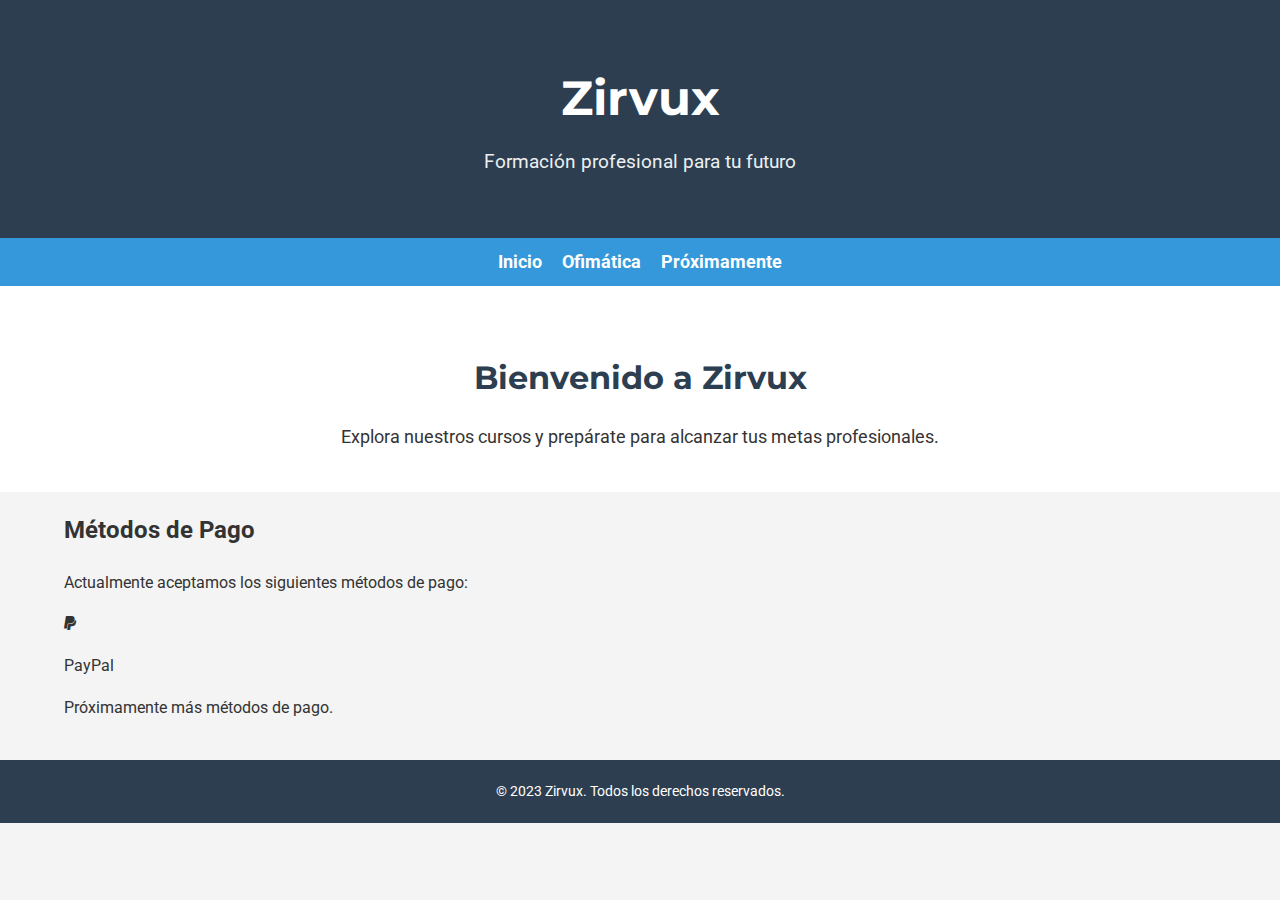
==== index.html @ 896347df "Update index.html" ====
<!DOCTYPE html>
<html lang="es">
<head>
    <meta charset="UTF-8">
    <meta name="viewport" content="width=device-width, initial-scale=1.0">
    <title>Zirvux - Página Principal</title>
    <link rel="stylesheet" href="styles.css">
    <link href="https://fonts.googleapis.com/css2?family=Roboto:wght@400;700&family=Montserrat:wght@600&display=swap" rel="stylesheet">
    <link rel="stylesheet" href="https://cdnjs.cloudflare.com/ajax/libs/font-awesome/6.0.0/css/all.min.css">
</head>
<body>
    <header>
        <div class="container">
            <h1>Zirvux</h1>
            <p>Formación profesional para tu futuro</p>
        </div>
    </header>

    <nav>
        <div class="container">
            <ul>
                <li><a href="index.html">Inicio</a></li>
                <li><a href="ofimatica.html">Ofimática</a></li>
                <li><a href="proximamente.html">Próximamente</a></li>
            </ul>
        </div>
    </nav>

    <section class="bienvenida">
        <div class="container">
            <h2>Bienvenido a Zirvux</h2>
            <p>Explora nuestros cursos y prepárate para alcanzar tus metas profesionales.</p>
        </div>
    </section>

    <!-- Sección de Métodos de Pago -->
    <section class="metodos-pago">
        <div class="container">
            <h2>Métodos de Pago</h2>
            <p>Actualmente aceptamos los siguientes métodos de pago:</p>
            <div class="metodos">
                <div class="metodo">
                    <i class="fab fa-paypal"></i>
                    <p>PayPal</p>
                </div>
            </div>
            <p class="proximamente-mas">Próximamente más métodos de pago.</p>
        </div>
    </section>

    <footer>
        <div class="container">
            <p>&copy; 2023 Zirvux. Todos los derechos reservados.</p>
        </div>
    </footer>
</body>
</html>
---- styles.css ----
/* Estilos generales */
body {
    font-family: 'Roboto', sans-serif;
    margin: 0;
    padding: 0;
    background-color: #f4f4f4;
    color: #333;
    line-height: 1.6;
}

.container {
    width: 90%;
    max-width: 1200px;
    margin: 0 auto;
}

/* Encabezado */
header {
    background-color: #2c3e50;
    color: white;
    padding: 60px 0;
    text-align: center;
}

header h1 {
    font-family: 'Montserrat', sans-serif;
    font-size: 3em;
    margin: 0;
}

header p {
    font-size: 1.2em;
    margin: 10px 0 0;
    color: #ecf0f1;
}

/* Navegación */
nav {
    background-color: #3498db;
    padding: 10px 0;
}

nav ul {
    list-style-type: none;
    padding: 0;
    margin: 0;
    display: flex;
    justify-content: center;
    gap: 20px;
}

nav ul li {
    display: inline;
}

nav ul li a {
    color: white;
    text-decoration: none;
    font-weight: bold;
    font-size: 1.1em;
}

nav ul li a:hover {
    text-decoration: underline;
}

/* Sección Bienvenida */
.bienvenida {
    padding: 40px 0;
    background-color: white;
    text-align: center;
}

.bienvenida h2 {
    font-family: 'Montserrat', sans-serif;
    font-size: 2em;
    margin-bottom: 20px;
    color: #2c3e50;
}

.bienvenida p {
    font-size: 1.1em;
    max-width: 600px;
    margin: 0 auto;
}

/* Sección de Cursos */
.cursos {
    padding: 40px 0;
    background-color: white;
}

.cursos h2 {
    font-family: 'Montserrat', sans-serif;
    font-size: 2em;
    text-align: center;
    margin-bottom: 30px;
    color: #2c3e50;
}

.curso {
    background-color: #ecf0f1;
    border-radius: 8px;
    padding: 20px;
    margin: 20px 0;
    box-shadow: 0 4px 6px rgba(0, 0, 0, 0.1);
}

.curso h3 {
    font-family: 'Montserrat', sans-serif;
    font-size: 1.5em;
    margin-bottom: 15px;
    color: #2c3e50;
}

.curso p {
    font-size: 1em;
    margin-bottom: 15px;
}

.curso ul {
    list-style-type: none;
    padding: 0;
    margin-bottom: 20px;
}

.curso ul li {
    margin: 10px 0;
    font-size: 0.95em;
}

.btn {
    display: inline-block;
    padding: 10px 20px;
    background-color: #3498db;
    color: white;
    text-decoration: none;
    border-radius: 5px;
    font-size: 1em;
    transition: background-color 0.3s ease;
}

.btn:hover {
    background-color: #2980b9;
}

.btn.disabled {
    background-color: #bdc3c7;
    cursor: not-allowed;
}

.proximamente {
    opacity: 0.8;
}

/* Pie de página */
footer {
    background-color: #2c3e50;
    color: white;
    text-align: center;
    padding: 20px 0;
    margin-top: 40px;
}

footer p {
    margin: 0;
    font-size: 0.9em;
}
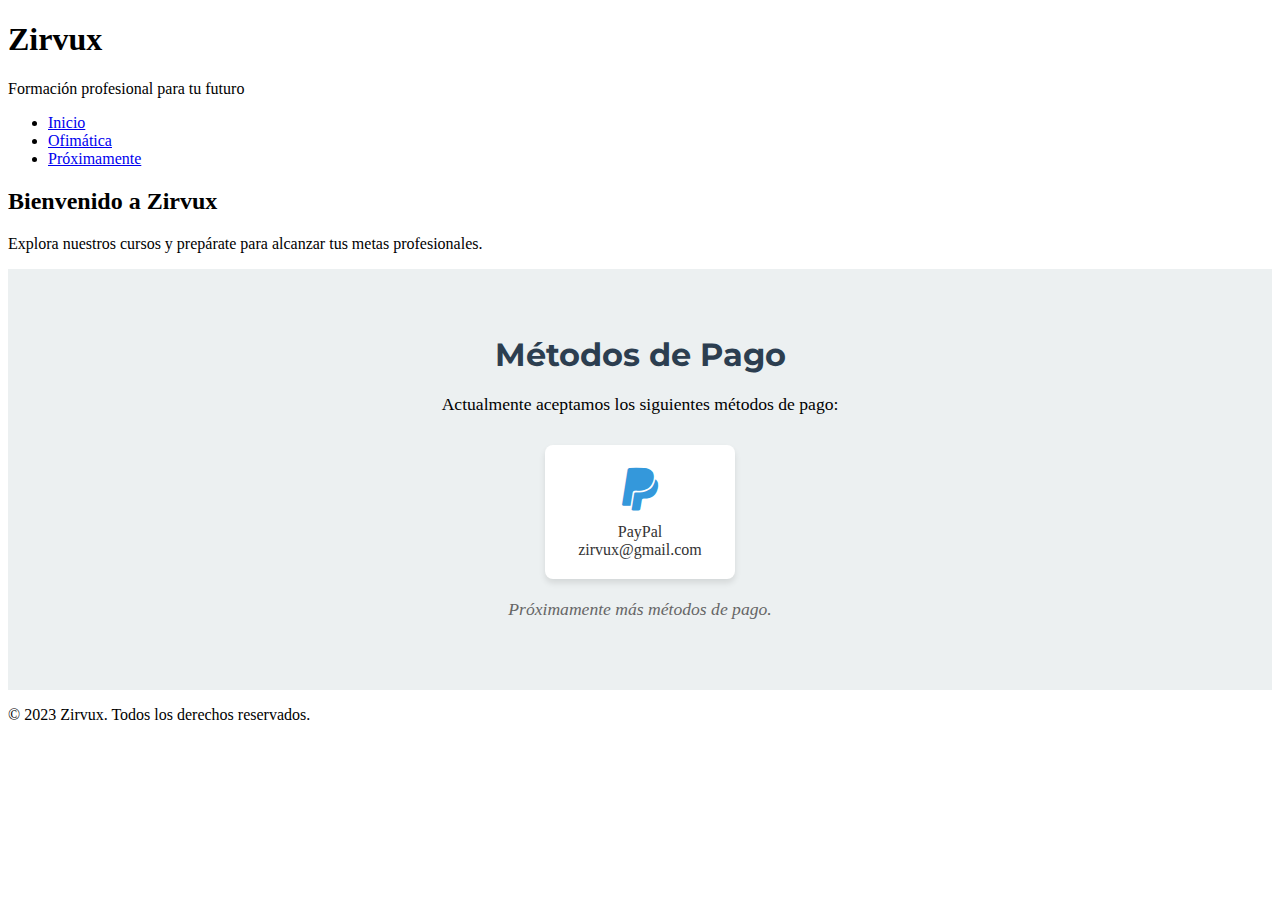
==== commit cf216785: "Update index.html" ====
--- a/index.html
+++ b/index.html
@@ -42,6 +42,7 @@
                 <div class="metodo">
                     <i class="fab fa-paypal"></i>
                     <p>PayPal</p>
+                    <p class="correo-paypal">zirvux@gmail.com</p>
                 </div>
             </div>
             <p class="proximamente-mas">Próximamente más métodos de pago.</p>
--- a/styles.css
+++ b/styles.css
@@ -1,168 +1,52 @@
-/* Estilos generales */
-body {
-    font-family: 'Roboto', sans-serif;
-    margin: 0;
-    padding: 0;
-    background-color: #f4f4f4;
-    color: #333;
-    line-height: 1.6;
-}
-
-.container {
-    width: 90%;
-    max-width: 1200px;
-    margin: 0 auto;
-}
-
-/* Encabezado */
-header {
-    background-color: #2c3e50;
-    color: white;
-    padding: 60px 0;
+/* Sección de Métodos de Pago */
+.metodos-pago {
+    padding: 40px 0;
+    background-color: #ecf0f1;
     text-align: center;
 }
 
-header h1 {
-    font-family: 'Montserrat', sans-serif;
-    font-size: 3em;
-    margin: 0;
-}
-
-header p {
-    font-size: 1.2em;
-    margin: 10px 0 0;
-    color: #ecf0f1;
-}
-
-/* Navegación */
-nav {
-    background-color: #3498db;
-    padding: 10px 0;
-}
-
-nav ul {
-    list-style-type: none;
-    padding: 0;
-    margin: 0;
-    display: flex;
-    justify-content: center;
-    gap: 20px;
-}
-
-nav ul li {
-    display: inline;
-}
-
-nav ul li a {
-    color: white;
-    text-decoration: none;
-    font-weight: bold;
-    font-size: 1.1em;
-}
-
-nav ul li a:hover {
-    text-decoration: underline;
-}
-
-/* Sección Bienvenida */
-.bienvenida {
-    padding: 40px 0;
-    background-color: white;
-    text-align: center;
-}
-
-.bienvenida h2 {
+.metodos-pago h2 {
     font-family: 'Montserrat', sans-serif;
     font-size: 2em;
     margin-bottom: 20px;
     color: #2c3e50;
 }
 
-.bienvenida p {
+.metodos-pago p {
     font-size: 1.1em;
-    max-width: 600px;
-    margin: 0 auto;
+    margin-bottom: 30px;
 }
 
-/* Sección de Cursos */
-.cursos {
-    padding: 40px 0;
-    background-color: white;
+.metodos {
+    display: flex;
+    justify-content: center;
+    gap: 30px;
+    flex-wrap: wrap;
 }
 
-.cursos h2 {
-    font-family: 'Montserrat', sans-serif;
-    font-size: 2em;
-    text-align: center;
-    margin-bottom: 30px;
-    color: #2c3e50;
+.metodo {
+    background-color: white;
+    border-radius: 8px;
+    padding: 20px;
+    box-shadow: 0 4px 6px rgba(0, 0, 0, 0.1);
+    width: 150px;
 }
 
-.curso {
-    background-color: #ecf0f1;
-    border-radius: 8px;
-    padding: 20px;
-    margin: 20px 0;
-    box-shadow: 0 4px 6px rgba(0, 0, 0, 0.1);
+.metodo i {
+    font-size: 3em;
+    color: #3498db;
+    margin-bottom: 10px;
 }
 
-.curso h3 {
-    font-family: 'Montserrat', sans-serif;
-    font-size: 1.5em;
-    margin-bottom: 15px;
-    color: #2c3e50;
+.metodo p {
+    font-size: 1em;
+    margin: 0;
+    color: #333;
 }
 
-.curso p {
-    font-size: 1em;
-    margin-bottom: 15px;
+.proximamente-mas {
+    font-size: 0.9em;
+    color: #666;
+    margin-top: 20px;
+    font-style: italic;
 }
-
-.curso ul {
-    list-style-type: none;
-    padding: 0;
-    margin-bottom: 20px;
-}
-
-.curso ul li {
-    margin: 10px 0;
-    font-size: 0.95em;
-}
-
-.btn {
-    display: inline-block;
-    padding: 10px 20px;
-    background-color: #3498db;
-    color: white;
-    text-decoration: none;
-    border-radius: 5px;
-    font-size: 1em;
-    transition: background-color 0.3s ease;
-}
-
-.btn:hover {
-    background-color: #2980b9;
-}
-
-.btn.disabled {
-    background-color: #bdc3c7;
-    cursor: not-allowed;
-}
-
-.proximamente {
-    opacity: 0.8;
-}
-
-/* Pie de página */
-footer {
-    background-color: #2c3e50;
-    color: white;
-    text-align: center;
-    padding: 20px 0;
-    margin-top: 40px;
-}
-
-footer p {
-    margin: 0;
-    font-size: 0.9em;
-}
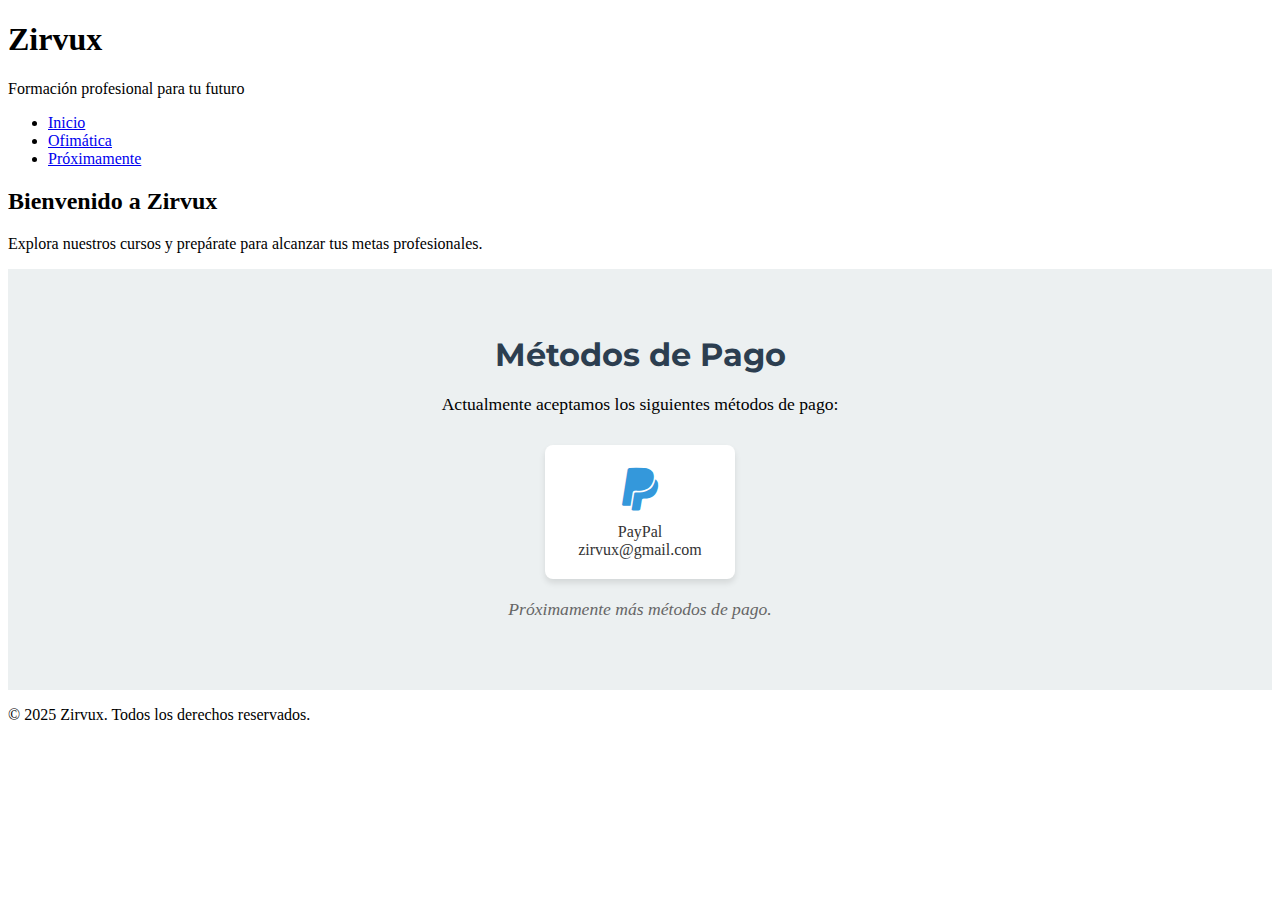
==== commit 67d086aa: "Update index.html" ====
--- a/index.html
+++ b/index.html
@@ -51,7 +51,7 @@
 
     <footer>
         <div class="container">
-            <p>&copy; 2023 Zirvux. Todos los derechos reservados.</p>
+            <p>&copy; 2025 Zirvux. Todos los derechos reservados.</p>
         </div>
     </footer>
 </body>
--- a/styles.css
+++ b/styles.css
@@ -44,6 +44,12 @@
     color: #333;
 }
 
+.correo-paypal {
+    font-size: 0.9em;
+    color: #666;
+    margin-top: 10px;
+}
+
 .proximamente-mas {
     font-size: 0.9em;
     color: #666;
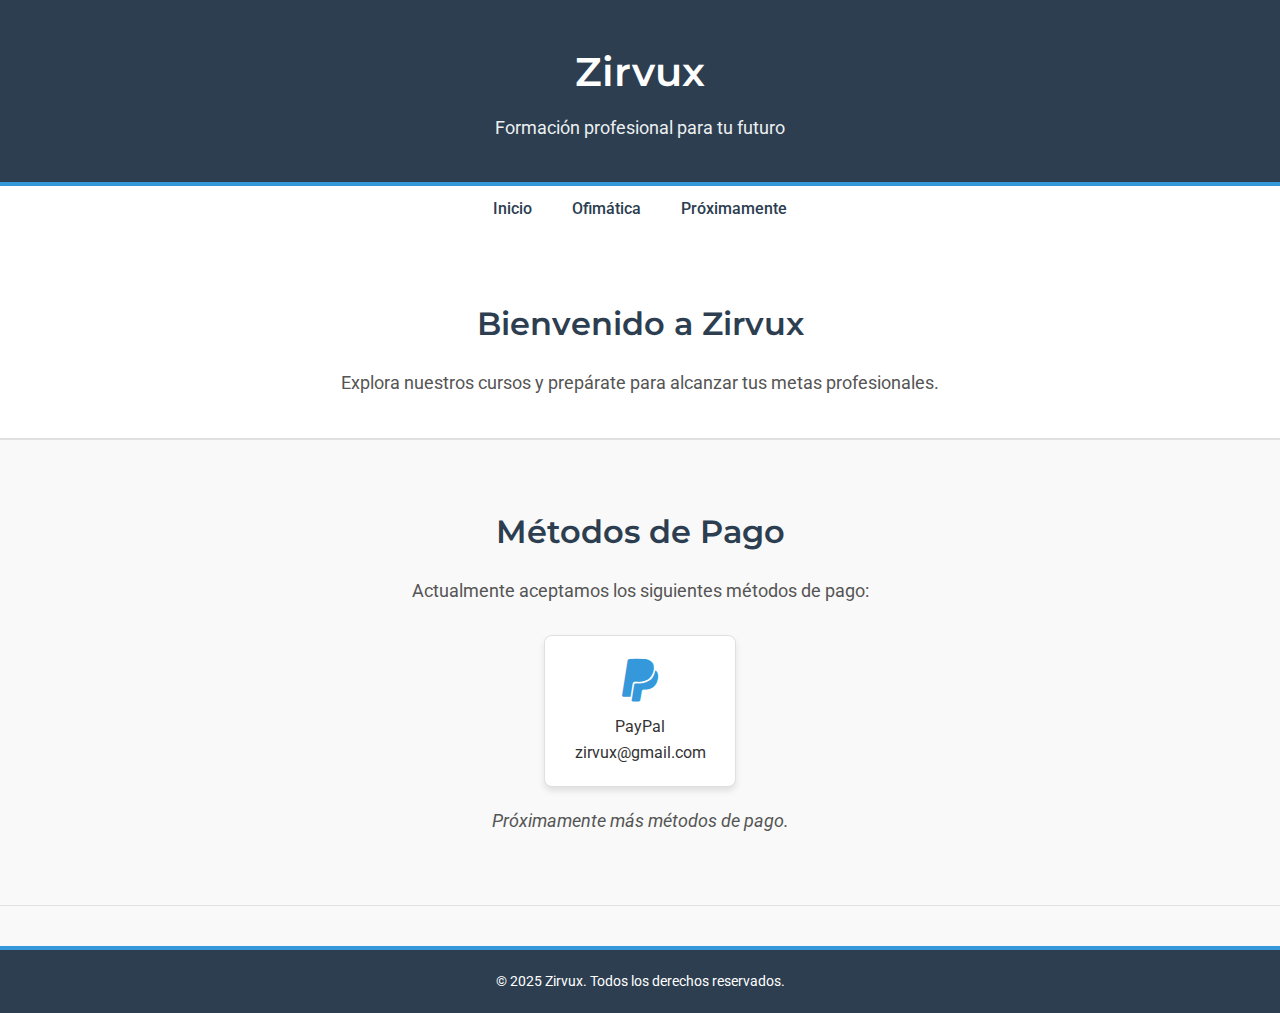
==== commit d7e5f80f: "Update index.html" ====
--- a/index.html
+++ b/index.html
@@ -3,7 +3,7 @@
 <head>
     <meta charset="UTF-8">
     <meta name="viewport" content="width=device-width, initial-scale=1.0">
-    <title>Zirvux - Página Principal</title>
+    <title>Zirvux</title>
     <link rel="stylesheet" href="styles.css">
     <link href="https://fonts.googleapis.com/css2?family=Roboto:wght@400;700&family=Montserrat:wght@600&display=swap" rel="stylesheet">
     <link rel="stylesheet" href="https://cdnjs.cloudflare.com/ajax/libs/font-awesome/6.0.0/css/all.min.css">
--- a/styles.css
+++ b/styles.css
@@ -1,8 +1,176 @@
+/* Estilos generales */
+body {
+    font-family: 'Roboto', sans-serif;
+    margin: 0;
+    padding: 0;
+    background-color: #f9f9f9;
+    color: #333;
+    line-height: 1.6;
+}
+
+.container {
+    width: 90%;
+    max-width: 1200px;
+    margin: 0 auto;
+}
+
+/* Encabezado */
+header {
+    background-color: #2c3e50;
+    color: white;
+    padding: 40px 0;
+    text-align: center;
+    border-bottom: 4px solid #3498db;
+}
+
+header h1 {
+    font-family: 'Montserrat', sans-serif;
+    font-size: 2.5em;
+    margin: 0;
+    font-weight: 600;
+}
+
+header p {
+    font-size: 1.1em;
+    margin: 10px 0 0;
+    color: #ecf0f1;
+}
+
+/* Navegación */
+nav {
+    background-color: #ffffff;
+    padding: 10px 0;
+    box-shadow: 0 2px 4px rgba(0, 0, 0, 0.1);
+}
+
+nav ul {
+    list-style-type: none;
+    padding: 0;
+    margin: 0;
+    display: flex;
+    justify-content: center;
+    gap: 20px;
+}
+
+nav ul li {
+    display: inline;
+}
+
+nav ul li a {
+    color: #2c3e50;
+    text-decoration: none;
+    font-weight: 500;
+    font-size: 1em;
+    padding: 5px 10px;
+    border-radius: 4px;
+    transition: background-color 0.3s ease;
+}
+
+nav ul li a:hover {
+    background-color: #3498db;
+    color: white;
+}
+
+/* Sección Bienvenida */
+.bienvenida {
+    padding: 40px 0;
+    background-color: white;
+    text-align: center;
+    border-bottom: 1px solid #e0e0e0;
+}
+
+.bienvenida h2 {
+    font-family: 'Montserrat', sans-serif;
+    font-size: 2em;
+    margin-bottom: 20px;
+    color: #2c3e50;
+    font-weight: 600;
+}
+
+.bienvenida p {
+    font-size: 1.1em;
+    max-width: 600px;
+    margin: 0 auto;
+    color: #555;
+}
+
+/* Sección de Cursos */
+.cursos {
+    padding: 40px 0;
+    background-color: white;
+}
+
+.cursos h2 {
+    font-family: 'Montserrat', sans-serif;
+    font-size: 2em;
+    text-align: center;
+    margin-bottom: 30px;
+    color: #2c3e50;
+    font-weight: 600;
+}
+
+.curso {
+    background-color: #ffffff;
+    border-radius: 8px;
+    padding: 20px;
+    margin: 20px 0;
+    box-shadow: 0 4px 6px rgba(0, 0, 0, 0.1);
+    border: 1px solid #e0e0e0;
+}
+
+.curso h3 {
+    font-family: 'Montserrat', sans-serif;
+    font-size: 1.5em;
+    margin-bottom: 15px;
+    color: #2c3e50;
+    font-weight: 600;
+}
+
+.curso p {
+    font-size: 1em;
+    margin-bottom: 15px;
+    color: #555;
+}
+
+.curso ul {
+    list-style-type: none;
+    padding: 0;
+    margin-bottom: 20px;
+}
+
+.curso ul li {
+    margin: 10px 0;
+    font-size: 0.95em;
+    color: #555;
+}
+
+.btn {
+    display: inline-block;
+    padding: 10px 20px;
+    background-color: #3498db;
+    color: white;
+    text-decoration: none;
+    border-radius: 4px;
+    font-size: 1em;
+    transition: background-color 0.3s ease;
+}
+
+.btn:hover {
+    background-color: #2980b9;
+}
+
+.btn.disabled {
+    background-color: #bdc3c7;
+    cursor: not-allowed;
+}
+
 /* Sección de Métodos de Pago */
 .metodos-pago {
     padding: 40px 0;
-    background-color: #ecf0f1;
-    text-align: center;
+    background-color: #f9f9f9;
+    text-align: center;
+    border-top: 1px solid #e0e0e0;
+    border-bottom: 1px solid #e0e0e0;
 }
 
 .metodos-pago h2 {
@@ -10,11 +178,13 @@
     font-size: 2em;
     margin-bottom: 20px;
     color: #2c3e50;
+    font-weight: 600;
 }
 
 .metodos-pago p {
     font-size: 1.1em;
     margin-bottom: 30px;
+    color: #555;
 }
 
 .metodos {
@@ -29,6 +199,7 @@
     border-radius: 8px;
     padding: 20px;
     box-shadow: 0 4px 6px rgba(0, 0, 0, 0.1);
+    border: 1px solid #e0e0e0;
     width: 150px;
 }
 
@@ -56,3 +227,39 @@
     margin-top: 20px;
     font-style: italic;
 }
+
+/* Sección Próximamente */
+.proximamente {
+    padding: 40px 0;
+    background-color: white;
+    text-align: center;
+}
+
+.proximamente h2 {
+    font-family: 'Montserrat', sans-serif;
+    font-size: 2em;
+    margin-bottom: 20px;
+    color: #2c3e50;
+    font-weight: 600;
+}
+
+.proximamente p {
+    font-size: 1.1em;
+    margin-bottom: 30px;
+    color: #555;
+}
+
+/* Pie de página */
+footer {
+    background-color: #2c3e50;
+    color: white;
+    text-align: center;
+    padding: 20px 0;
+    margin-top: 40px;
+    border-top: 4px solid #3498db;
+}
+
+footer p {
+    margin: 0;
+    font-size: 0.9em;
+}
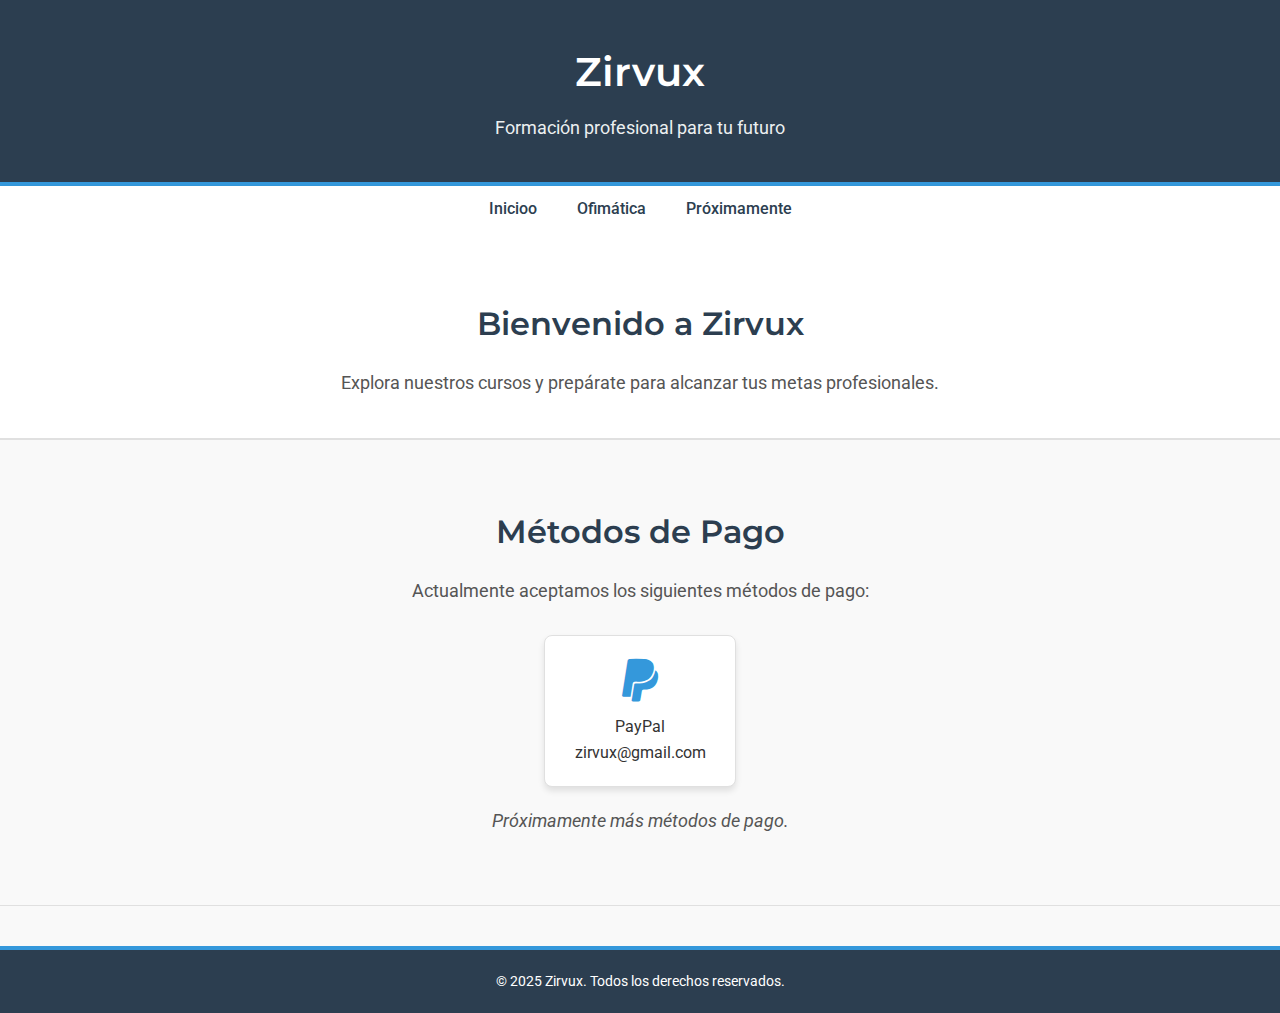
==== commit 51b6afa8: "prueba" ====
--- a/index.html
+++ b/index.html
@@ -19,7 +19,7 @@
     <nav>
         <div class="container">
             <ul>
-                <li><a href="index.html">Inicio</a></li>
+                <li><a href="index.html">Inicioo</a></li>
                 <li><a href="ofimatica.html">Ofimática</a></li>
                 <li><a href="proximamente.html">Próximamente</a></li>
             </ul>
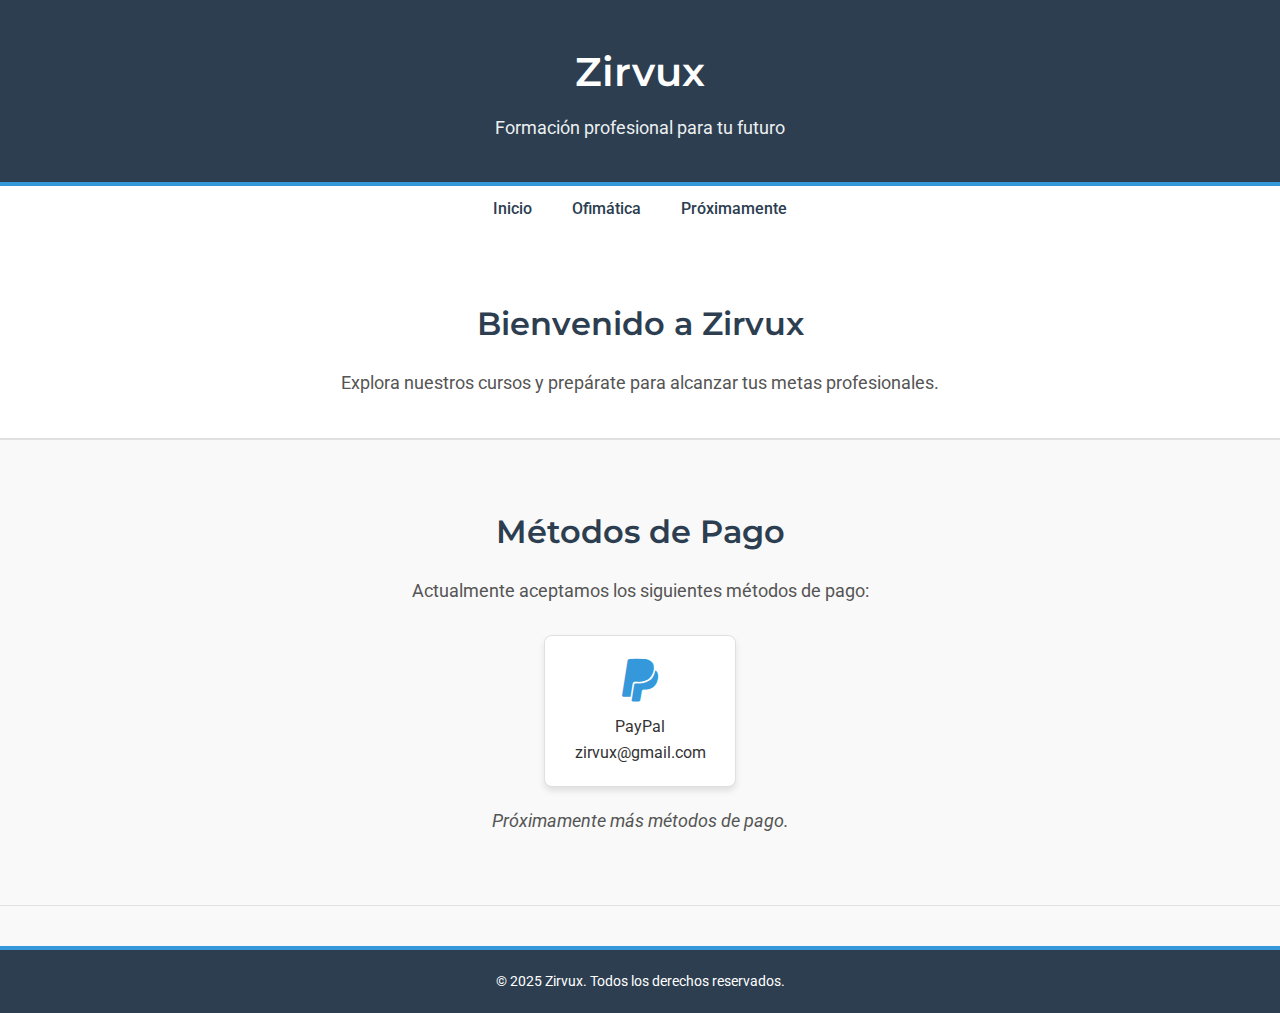
==== commit e181633c: "borrar prueba" ====
--- a/index.html
+++ b/index.html
@@ -19,7 +19,7 @@
     <nav>
         <div class="container">
             <ul>
-                <li><a href="index.html">Inicioo</a></li>
+                <li><a href="index.html">Inicio</a></li>
                 <li><a href="ofimatica.html">Ofimática</a></li>
                 <li><a href="proximamente.html">Próximamente</a></li>
             </ul>
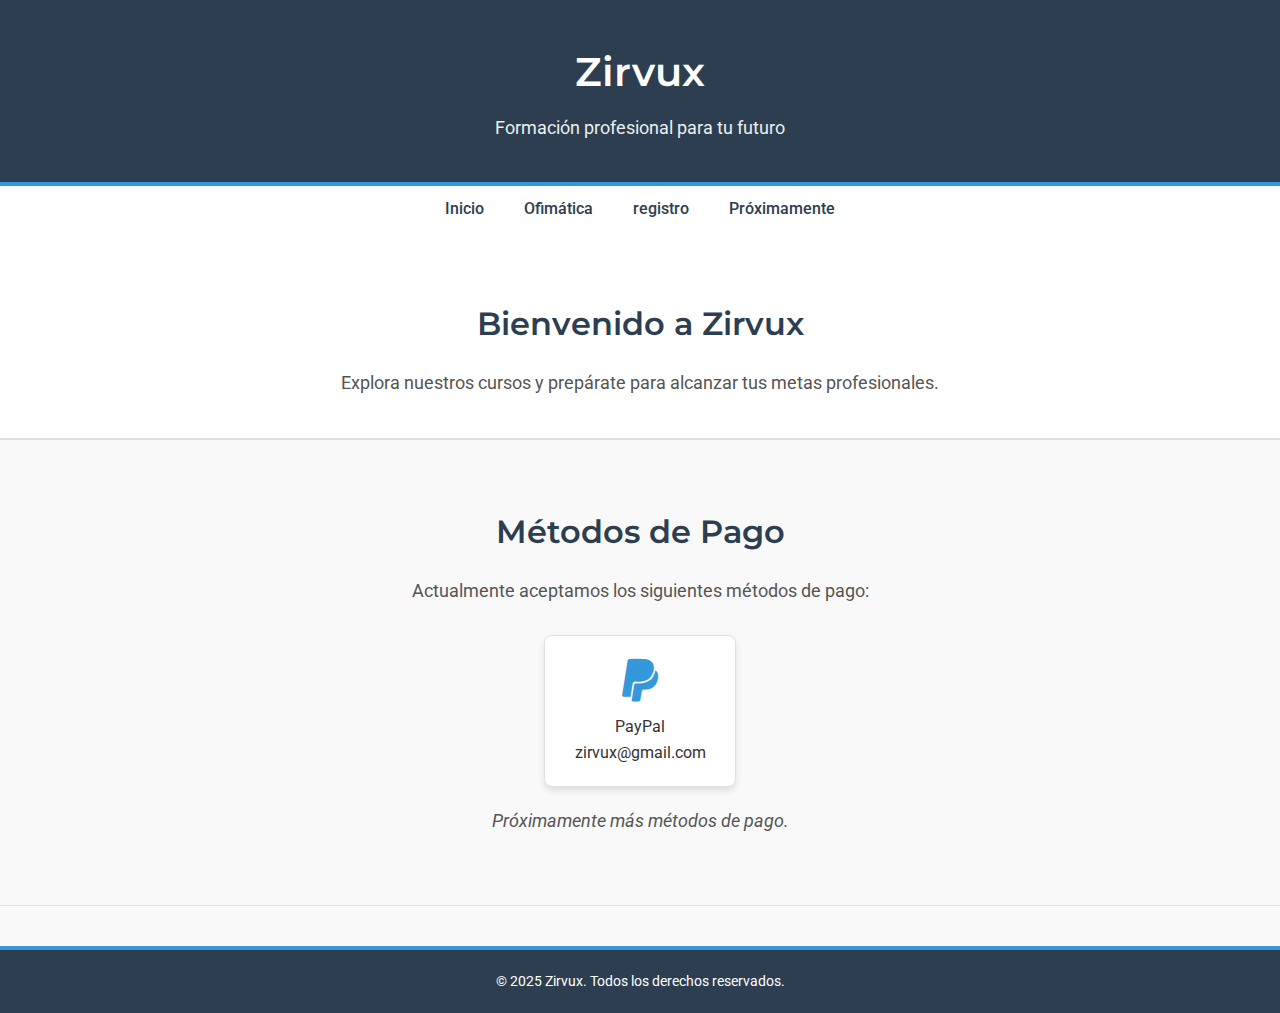
==== commit 07c9506e: "Update index.html" ====
--- a/index.html
+++ b/index.html
@@ -21,6 +21,7 @@
             <ul>
                 <li><a href="index.html">Inicio</a></li>
                 <li><a href="ofimatica.html">Ofimática</a></li>
+                <li><a href="register.html">registro</a></li>
                 <li><a href="proximamente.html">Próximamente</a></li>
             </ul>
         </div>
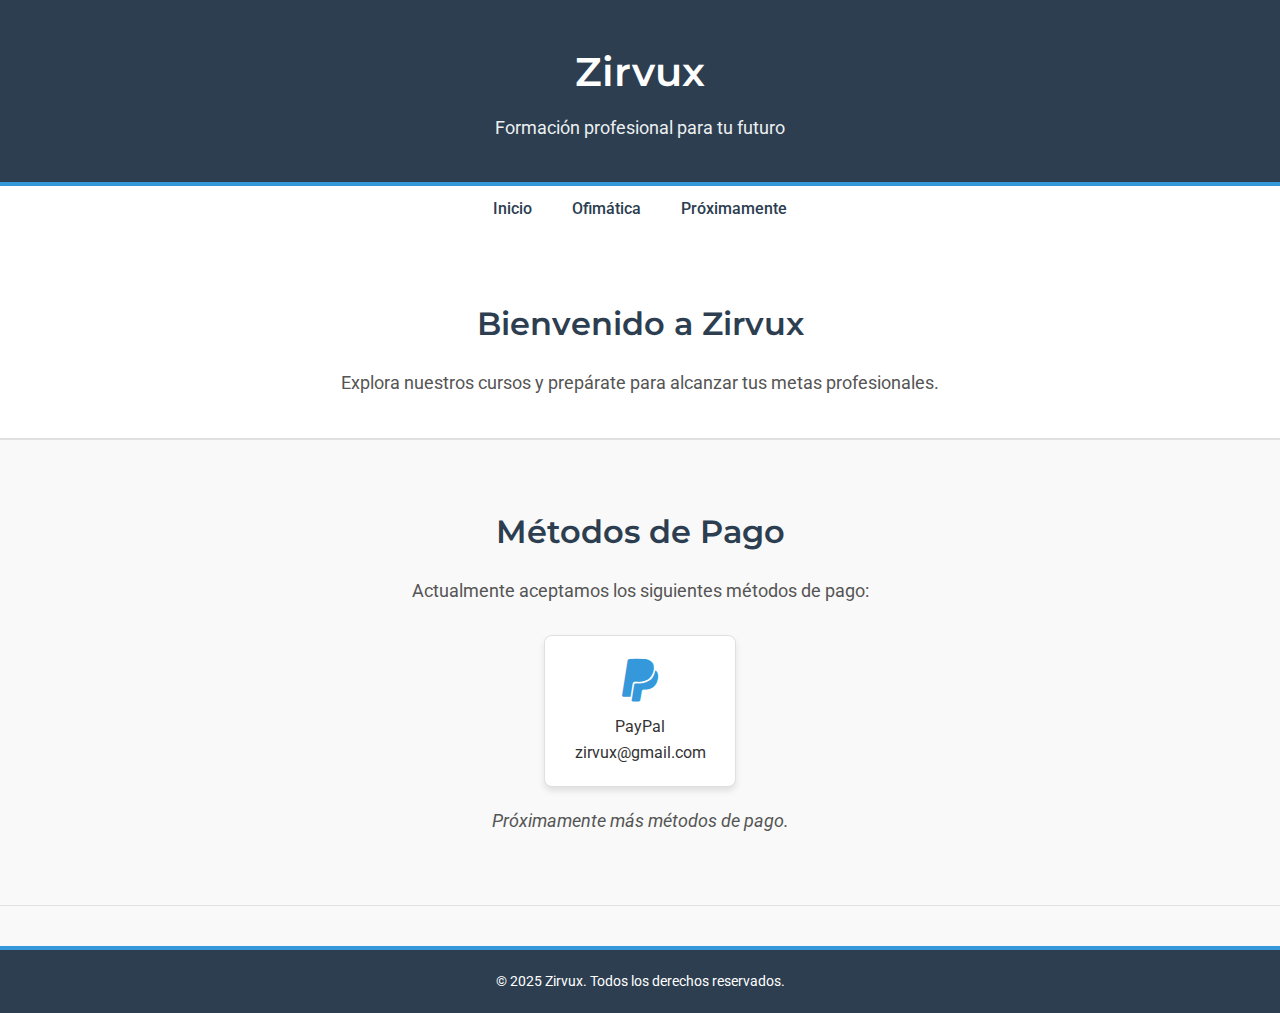
==== commit d9642c62: "Update index.html" ====
--- a/index.html
+++ b/index.html
@@ -21,7 +21,6 @@
             <ul>
                 <li><a href="index.html">Inicio</a></li>
                 <li><a href="ofimatica.html">Ofimática</a></li>
-                <li><a href="register.html">registro</a></li>
                 <li><a href="proximamente.html">Próximamente</a></li>
             </ul>
         </div>
